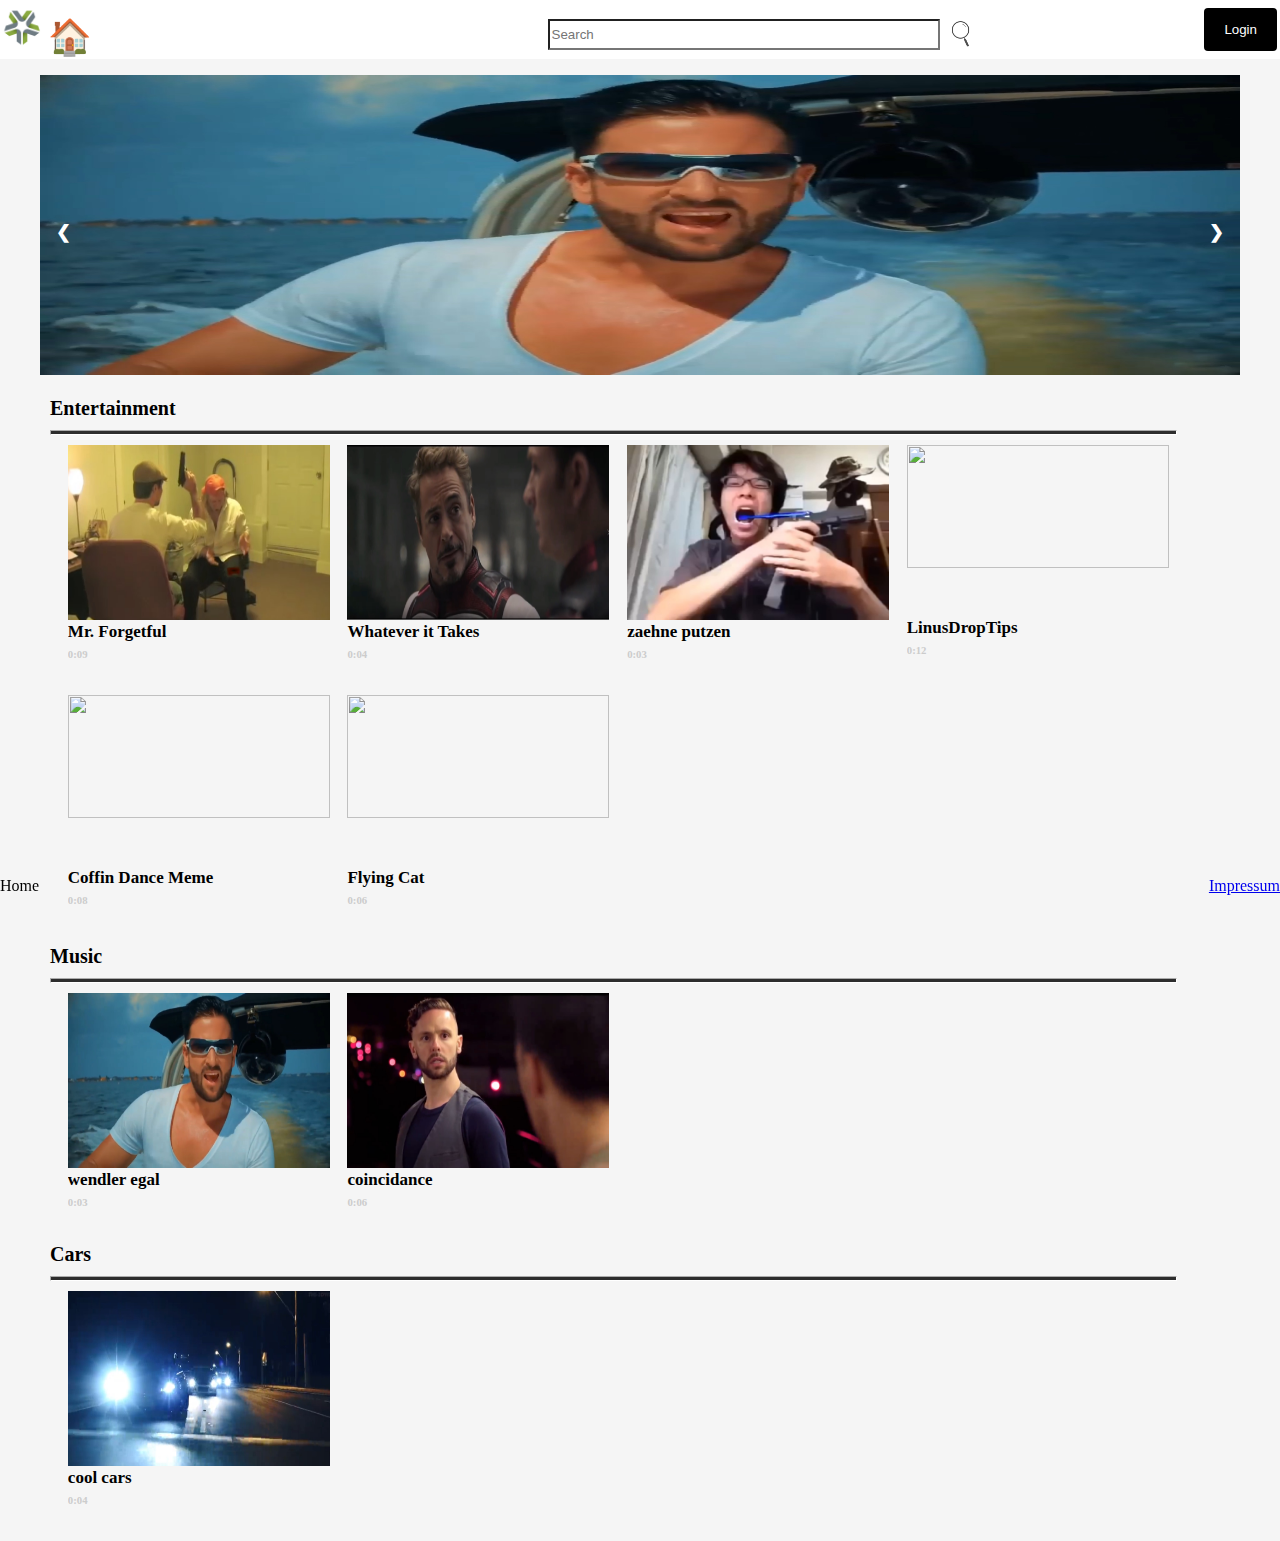
==== WebApp/index.html @ 6cb273bd "-local changes added house icon,console logs for several functions" ====
<!DOCTYPE html>

<html lang="de">
<head>
    <link href="styles/index.css" rel="stylesheet">
    <link href="styles/video.css" rel="stylesheet">
    <link href="styles/slideshow.css" rel="stylesheet">
    <link href="styles/login.css" rel="stylesheet">
    <title > Team 17</title>
    <script src="scripts/video.js"></script>
    <script src="scripts/comments.js"></script>
    <script src="scripts/slideshow.js"></script>
    <script src="scripts/login.js"></script>
    <script src="scripts/alert.js"></script>
    <script src="scripts/comments.js"></script>
    <script src="scripts/impressum.js"></script>
    <meta charset="utf-8"/>
    <meta content="width=device-width, initial-scale=1.0" name="viewport">
    <meta content="Lassen Sie sich durch kurze Videos ein Lächeln aufs Gesicht zaubern" name="description">
    <meta content="Videos,Fun,clips" name="keywords">
    <meta content="Team 17" name="author">

</head>
<body onload="init()">
<div id="upperBody" class="upperbody">
    <header>
        <ul class="header">
            <li class="header">
<!--                alert fenster angelegt an https://www.w3schools.com/css/tryit.asp?filename=trycss_css_image_overlay_slidetop-->
                <div class="alert" id="alert" style="z-index: 5">
                    <div class="text-alert" id="alert-text"></div>
                </div>
            </li>
            <li class="header" style="margin-top: 5px" id="logo">
                <img height="44" onclick="handleDecisionImpressum()" src="media/bilder/Logo.png" style="cursor: pointer" width="44"
                alt="logo"/>
                <span onclick="handleDecisionImpressum()" id="homeButtonIcon">&#127968;</span>
            </li>
            <li class="header"  id="search_header">
                <div id="searcharea" style="text-align: center">
                    <label for="searchentry"></label>
                    <input id="searchentry" placeholder="Search" type="text">
                    <img id="searchPic" onclick="searchVideos()" src="./media/bilder/icon_Search.png" alt="searchIcon">
                </div>
            </li>
            <li class="header" style=" float: right" id="loginStuff">
                <span id="login-name"></span>
                <button id="loginLogout" onclick="document.getElementById('login').style.display='block'" style="width: auto; float: right">Login
                </button>
            </li>
        </ul>
    </header>
</div>
<div id="impressum" style="display: none">
    Team 17 <br> <br>
    Salzdahlumer Str. 46/48, 38302 Wolfenbüttel <br> <br>
    Telefon: 0123456789<br> <br>
    E-Mail: m.kannathasan@ostfalia.de, c.peters@ostfalia.de, si.isaak@ostfalia.de, ti.fricke@ostfalia.de<br> <br>
    Matrikelnummern: Mathusan: 70463094 Christopher: 70463991 Simon: 70462759 Till: 70463997<br> <br>
</div>


<div id="lowerBody" class="lowerbody">
    <div id="searchentrys" style="text-align: center"></div>
<!-- Login Fenster angelegt an: https://www.w3schools.com/howto/howto_css_login_form.asp   -->
    <div class="background-login" id="login">
        <form class="login-window animate" id="logininput" method="get">
            <div class="closediv">
                <div id="login-header">Login</div>
                <span class="close-x" onclick="closeLoginWindow()" title="Fenster schließen">&times;</span>
            </div>
            <div class="window-form clearfix">
                <label for="username"><b>Benutzername</b></label>
                <input class="login" id="username" maxlength="20" name="username" placeholder="Benutzername eintragen"
                       required
                       type="text">

                <label for="password"><b>Passwort</b></label>
                <input class="login" id="password" maxlength="20" name="password" placeholder="Passwort eintragen"
                       required
                       type="password">

                <div id="login-notification" style="color: #f44336; display: none;"></div>
            </div>
            <div class="window-form" style="background-color: #f2f2f2">
                <button class="closebtn" onclick="closeLoginWindow()" title="Fenster schließen" type="button">Cancel
                </button>
                <button class="login" onclick="loginCheck()" style="text-align: center" type="button">Login</button>
            </div>

        </form>
    </div>
    <script>
        let windowLogin = document.getElementById('login');

        window.onclick = function (event) {
            if (event.target === windowLogin) {
                closeLoginWindow();
            }
        }
    </script>

    <div id="slideShow">
        <!-- Slideshow container -->
        <div class="slideshow-container" id="slideshow-container">
            <!-- Full-width images with number and caption text -->
            <div class="mySlides fade">
                <img src="media/bilder/wendler_egal.jpg" style="width:100%; height:300px" alt="wendler_egal" >
            </div>
            <div class="mySlides fade">
                <img src="media/bilder/whatever_it_takes.jpg" style="width:100% ;height:300px" alt="whatever_it_takes">
            </div>
            <div class="mySlides fade">
                <img src="media/bilder/zaehne_putzen.jpg" style="width:100%; height:300px" alt="zaehne_putzen">
            </div>
            <div class="mySlides fade">
                <img src="media/bilder/cool_cars.jpg" style="width:100%; height:300px" alt="cool_cars">
            </div>
            <!-- Next and previous buttons -->
            <a class="prev" id="prev" onclick="plusSlides(-1)">&#10094;</a>
            <a class="next" id="next" onclick="plusSlides(1)">&#10095;</a>
            <script> plusSlides(0)</script>
        </div>
    </div>
    <br>


    <div id="videooverview"></div>
    <div id="videoArea" style="display: none;">
        <div id="commentSection">
            <div id="videoInfo">
                <h1 id="videotitle" style="display: inline-block;">Title</h1>
            </div>
            <div id="submitCommentDiv" style="display: none;">
                <!--                <input id="inputname" placeholder="Author" class="commentInput">-->
                <label for="inputMessage"></label>
                <input id="inputMessage" placeholder="Message">
                <button id="submitCommentButton" onclick="submitComment()">Submit Comment</button>
            </div>
            <div id="createCommentArea">

            </div>
        </div>
    </div>

    <div class="footer">

        <ul class="footer">
            <li class="footer"><a onclick="handleDecisionImpressum()" style="cursor: pointer"> Home</a></li>
            <li class="footer" style="float: right;"> <a href="#Impressum" onclick="hideSite()"> Impressum </a> </li>
        </ul>

    </div>

</div>



</body>

</html>
---- WebApp/styles/index.css ----
body {
    background-color: whitesmoke;
    margin: auto;
}

#upperBody{
    z-index: 2;
    width: 100%;
    margin: auto;
}


#lowerBody{
    padding: 16px;
    max-width: 1200px;
    margin: auto;
}

.sticky + .lowerbody {
    padding-top: 102px;
}

.sticky {
    position: fixed;
    top: 0;
    width: 100%
}
header{
    //padding: 30px;
    background-color:white;
    }
ul.header {
    list-style-type: none;
    margin: 0;
    padding: 0;
    overflow: hidden;
}
li.header {
    float: left;
}
nav{
    text-align: center;
    font-size: 20px;

}

ul.nav {
   // background-color: #666;
    padding: 10px;
    list-style-type: none;
    overflow: hidden;
}

li.nav{
    display: inline-block;
    margin-right: 40px;
}


.videoLink {

    white-space: nowrap;
    overflow: hidden;
    text-overflow: ellipsis;
    border-color: floralwhite;
    float: left;
    margin-left: 1.5%;
    height: 250px;
    min-width: 125px;
    width: 22%;

    color: black;
}
h5{
    margin-top: -2px;
    font-size: 17px;
    height: 0;

}

h6{
    margin-top: -2px;
    color:#cccccc;
}

.thumbnail{
    width: 100%;
    height: 70%;
    max-height: 175px;
}

.category{
    clear: both;
    margin-left: 10px;
}
hr{
    width: 94.5%;
    background-color: #2d2d2d;
    height: 3px;
    margin-right:20%;
    border-color: white;
}
.text_category{
    font-size: 20px;
    font-weight: bold;
}
#searchentry{
    width: 60%;
    color: black;
    position: relative;
    margin: auto;
    top:6px;
    background-color: white;
    height: 25px;
}
#searchPic{
    height: 33px;
    position: relative;
    top: 17px;
    margin: auto;
    cursor: pointer;
    border-radius: 4px;
}
#search_header{
    width: 50%;
    margin-left:350px;


}


@media only screen and (min-width: 300px)and (max-width:400px ) {
    #search_header{
        margin-left:0 ;
    }
    #searchentry{
        left:5px;
    }
    #searchPic{
        left:10px;
        width: 10%;
    }
    .closebtn{
        margin-left: -12px;
    }
    .login{

    }
}

@media only screen and (max-width: 900px) {
    #search_header{
        margin-left:0 ;
    }
    #searchentry{
        left:5px;
    }
    #searchPic{
        left:10px;
        width: 10%;
    }
    .closebtn{

        margin-left: -12px;
    }
    .login{

    }
}
#homeButtonIcon{
    font-size: 35px;
    cursor: pointer;
}


ul.footer {
    list-style: none;
    margin: 0;
    padding: 5px 0;
    overflow: hidden;
}
div.footer {
    position: fixed;
    bottom: 0;
    width: 100%;
    left: 0;
    right: 0;
}

li.footer{
    float: left;
}

#login-name{
    margin-top:8px;
    margin-right:12px;
    width: 35px;
    line-height: 35px;
    border-radius: 50%;
    text-align: center;
    font-size: 32px;
    border: 2px solid black;
    background-color: yellowgreen;
}
---- WebApp/styles/video.css ----
#commentSection{
    background-color: whitesmoke;
}
.comment{
    margin: auto;
    font-size: small;
    background-color: whitesmoke;
    font-family: Tahoma, Geneva, sans-serif;
    padding: 1%;
    border-bottom: 1px solid lightgrey;
}

#videoArea{
    position: relative;
    max-width:  800px;
    margin: 5% auto auto;
    background-color: black;
    -webkit-box-shadow: 0 7px 13px 0 rgba(0,0,0,0.75);
    -moz-box-shadow: 0 7px 13px 0 rgba(0,0,0,0.75);
    box-shadow: 0 7px 13px 0 rgba(0,0,0,0.75);

}

#createCommentArea{
    margin: auto;
    font-size: x-small;
    background-color: whitesmoke;
}

#videoInfo{
    margin: auto;
    font-size: x-small;
    background-color: whitesmoke;
    padding-left: 1%;
    padding-right: 1%;
    border-bottom: 1px solid grey;
}

#submitCommentDiv{
    border-bottom: 1px solid lightgrey;
    padding-left: 1%;
    padding-right: 1%;
}

#submitCommentButton{
    float: right;
    background-color: #000000;
    cursor:pointer;
    padding: 5px;
    margin-top: 10px;
    margin-bottom: 10px;
    text-decoration:none;
    width: auto;
}

#inputMessage{
    border-left-style: none;
    border-right-style: none;
    border-top-style: none;
    background-color: whitesmoke;
    border-bottom-style: groove;
    min-height: 50px;
    padding-bottom: 0;
    height: 2%;
    width: 80%;
}
#backtovideos{
    font-size: 40px;
    font-weight: bold;
    position: absolute;
    top: 5px;
    right: 10px;
    color: red;
    cursor: pointer;
    }
#backtovideos:hover {
    font-weight: bolder;
}

.player{
    width: 100%;
    height: auto;
}
---- WebApp/styles/slideshow.css ----
/* Slideshow container */
.slideshow-container {
    visibility: visible;
    position: relative;
    margin: auto;
}

/* Hide the images by default */
.mySlides {
    display: none;
    width:100%;
    height:auto;
}

/* Next & previous buttons */
.prev, .next {
    cursor: pointer;
    position: absolute;
    top: 50%;
    width: auto;
    margin-top: -22px;
    padding: 16px;
    color: white;
    font-weight: bold;
    font-size: 18px;
    transition: 0.6s ease;
    border-radius: 0 3px 3px 0;
    user-select: none;
}

/* Position the "next button" to the right */
.next {
    right: 0;
    border-radius: 3px 0 0 3px;
}

/* On hover, add a black background color with a little bit see-through */
.prev:hover, .next:hover {
    background-color: rgba(0,0,0,0.8);
}

/* Caption text */
.text {
    color: #000000;
    font-size: 20px;
    position: sticky;
    bottom: 8px;
    width: 100%;
    text-align: left;
}

/* Number text (1/3 etc) */
.numbertext {
    color: #f2f2f2;
    font-size: 12px;
    padding: 8px 12px;
    position: absolute;
    top: 0;
}

/* The dots/bullets/indicators */




/* Fading animation */
.fade {
    -webkit-animation-name: fade;
    -webkit-animation-duration: 1.5s;
    animation-name: fade;
    animation-duration: 1.5s;
}

@-webkit-keyframes fade {
    from {opacity: .4}
    to {opacity: 1}
}

@keyframes fade {
    from {opacity: .4}
    to {opacity: 1}
}
---- WebApp/styles/login.css ----
input[type=text].login, input[type=password].login {
    width: 100%;
    padding: 10px 15px;
    margin: 10px 0;
    display: inline-block;
    border: 1px solid #ccc;
    box-sizing: border-box;
}

button {
    background-color: #000000;
    color: white;
    padding: 14px 20px;
    margin: 8px 3px;
    border: none;
    cursor: pointer;
    border-radius: 4px;
}

button.login {
    float: right;
    display: inline-block;
    padding: 14px 20px;
    margin: 8px 0;
    width: auto;
}

button:hover {
    opacity: 0.8;
}
button:hover .login-alert{
    bottom: 90%;
    height: 10%;
}
#login-header{
    background-color: #4CAF50;
    text-align: center;
    padding: 8px 0;
    font-size: larger;
    font-weight: bolder;
    margin: 0 0 20px 0;
}

.closebtn{
    //width: auto;
    background-color: #f44336;
    float: none;
}
.window-form{
    padding: 0 16px 16px 16px;
}
.background-login{
    display: none;
    position: fixed;
    z-index: 1;
    left: 0;
    top: 0;
    width: 100%;
    height: 100%;
    overflow: auto;
    background-color: rgba(0,0,0,0.4);
    padding-top: 60px;
}
.closediv{
    position: relative;
}
.login-window{
    background-color: #fefefe;
    margin: 5% auto 15% auto;
    border: 1px solid #888;
    max-width: 400px;
}
.close-x{
    position: absolute;
    right: 25px;
    top: 0;
    color: black;
    font-size: 35px;
    font-weight: bold;
}
.close-x:hover,
.close-x:focus {
    color: red;
    cursor: pointer;
}
.alert{
    position: fixed;
    bottom: 100%;
    left: 0;
    right: 0;
    margin:auto;
    background-color: #4CAF50;
    overflow: hidden;
    width: 40%;
    height: 0;
    transition: .7s ease;
    border-radius: 8px;
    }
.text-alert {
    color: white;
    font-size: larger;
    font-weight: bolder;
    position: absolute;
    overflow: hidden;
    top: 50%;
    left: 50%;
    transform: translate(-50%, -50%);
    -ms-transform: translate(-50%, -50%);
}

.animate {
    -webkit-animation: animatezoom 0.6s;
    animation: animatezoom 0.6s;
}

@-webkit-keyframes animatezoom {
    from {-webkit-transform: scale(0)}
    to {transform: scale(1)}
}
.clearfix::after {
    content: "";
    clear: both;
    display: table;
}
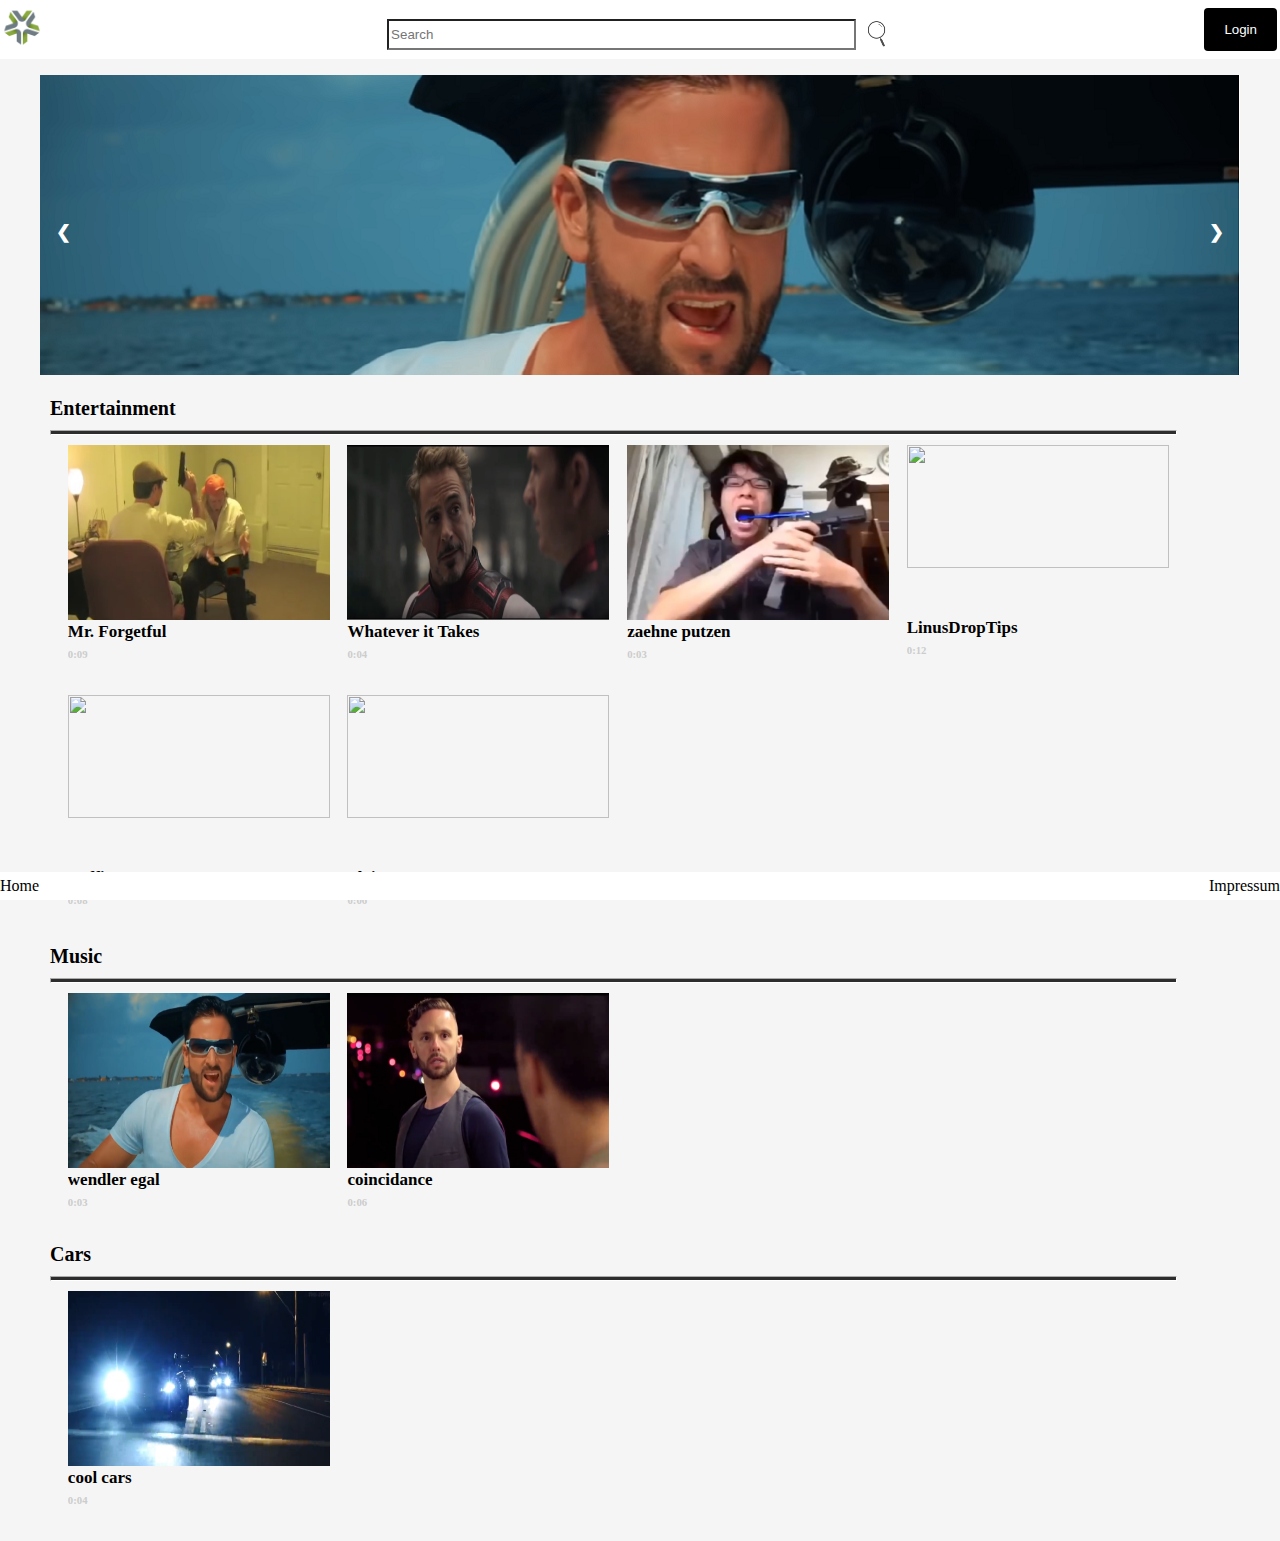
==== commit a8688ca4: "Merge remote-tracking branch 'origin/developer' into developer" ====
--- a/WebApp/index.html
+++ b/WebApp/index.html
@@ -12,8 +12,8 @@
     <script src="scripts/slideshow.js"></script>
     <script src="scripts/login.js"></script>
     <script src="scripts/alert.js"></script>
-    <script src="scripts/comments.js"></script>
     <script src="scripts/impressum.js"></script>
+    <script src="scripts/test.js"></script>
     <meta charset="utf-8"/>
     <meta content="width=device-width, initial-scale=1.0" name="viewport">
     <meta content="Lassen Sie sich durch kurze Videos ein Lächeln aufs Gesicht zaubern" name="description">
@@ -24,17 +24,14 @@
 <body onload="init()">
 <div id="upperBody" class="upperbody">
     <header>
+        <!--                alert fenster angelegt an https://www.w3schools.com/css/tryit.asp?filename=trycss_css_image_overlay_slidetop-->
+        <div class="alert" id="alert" style="z-index: 5">
+            <div class="text-alert" id="alert-text"></div>
+        </div>
         <ul class="header">
-            <li class="header">
-<!--                alert fenster angelegt an https://www.w3schools.com/css/tryit.asp?filename=trycss_css_image_overlay_slidetop-->
-                <div class="alert" id="alert" style="z-index: 5">
-                    <div class="text-alert" id="alert-text"></div>
-                </div>
-            </li>
-            <li class="header" style="margin-top: 5px" id="logo">
-                <img height="44" onclick="handleDecisionImpressum()" src="media/bilder/Logo.png" style="cursor: pointer" width="44"
+            <li class="header" style="margin-top: 5px;width: 20%;" id="homeLogo">
+                <img height="44px" onclick="handleDecisionImpressum()" src="media/bilder/Logo.png" style="cursor: pointer" width="44px"
                 alt="logo"/>
-                <span onclick="handleDecisionImpressum()" id="homeButtonIcon">&#127968;</span>
             </li>
             <li class="header"  id="search_header">
                 <div id="searcharea" style="text-align: center">
@@ -43,7 +40,7 @@
                     <img id="searchPic" onclick="searchVideos()" src="./media/bilder/icon_Search.png" alt="searchIcon">
                 </div>
             </li>
-            <li class="header" style=" float: right" id="loginStuff">
+            <li class="header" style=" float: right;" id="loginStuff">
                 <span id="login-name"></span>
                 <button id="loginLogout" onclick="document.getElementById('login').style.display='block'" style="width: auto; float: right">Login
                 </button>
@@ -51,13 +48,7 @@
         </ul>
     </header>
 </div>
-<div id="impressum" style="display: none">
-    Team 17 <br> <br>
-    Salzdahlumer Str. 46/48, 38302 Wolfenbüttel <br> <br>
-    Telefon: 0123456789<br> <br>
-    E-Mail: m.kannathasan@ostfalia.de, c.peters@ostfalia.de, si.isaak@ostfalia.de, ti.fricke@ostfalia.de<br> <br>
-    Matrikelnummern: Mathusan: 70463094 Christopher: 70463991 Simon: 70462759 Till: 70463997<br> <br>
-</div>
+
 
 
 <div id="lowerBody" class="lowerbody">
@@ -83,9 +74,8 @@
                 <div id="login-notification" style="color: #f44336; display: none;"></div>
             </div>
             <div class="window-form" style="background-color: #f2f2f2">
-                <button class="closebtn" onclick="closeLoginWindow()" title="Fenster schließen" type="button">Cancel
-                </button>
-                <button class="login" onclick="loginCheck()" style="text-align: center" type="button">Login</button>
+                <button class="closebtn" onclick="closeLoginWindow()" title="Fenster schließen" type="button">Cancel</button>
+                <button class="login" id="loginButton" onclick="loginCheck()" style="text-align: center" type="button">Login</button>
             </div>
 
         </form>
@@ -105,16 +95,16 @@
         <div class="slideshow-container" id="slideshow-container">
             <!-- Full-width images with number and caption text -->
             <div class="mySlides fade">
-                <img src="media/bilder/wendler_egal.jpg" style="width:100%; height:300px" alt="wendler_egal" >
+                <img src="media/bilder/Wendler_slideshow.png" style="width:100%; height:auto;" alt="wendler_egal" >
             </div>
             <div class="mySlides fade">
-                <img src="media/bilder/whatever_it_takes.jpg" style="width:100% ;height:300px" alt="whatever_it_takes">
+                <img src="media/bilder/Whatever_slideshow.png" style="width:100% ;height:auto;" alt="whatever_it_takes">
             </div>
             <div class="mySlides fade">
-                <img src="media/bilder/zaehne_putzen.jpg" style="width:100%; height:300px" alt="zaehne_putzen">
+                <img src="media/bilder/zaehnePutzen_Slideshow.png" style="width:100%; height:auto;" alt="zaehne_putzen">
             </div>
             <div class="mySlides fade">
-                <img src="media/bilder/cool_cars.jpg" style="width:100%; height:300px" alt="cool_cars">
+                <img src="media/bilder/coolCars_slideshow.png" style="width:100%; height:auto;" alt="cool_cars">
             </div>
             <!-- Next and previous buttons -->
             <a class="prev" id="prev" onclick="plusSlides(-1)">&#10094;</a>
@@ -143,11 +133,21 @@
         </div>
     </div>
 
+    <div id="impressum" style="display: none">
+        Team 17 <br> <br>
+        Salzdahlumer Str. 46/48, 38302 Wolfenbüttel <br> <br>
+        Telefon: 0123456789<br> <br>
+        E-Mail: m.kannathasan@ostfalia.de, c.peters@ostfalia.de, si.isaak@ostfalia.de, ti.fricke@ostfalia.de<br> <br>
+        Matrikelnummern: Mathusan Kannathasan: 70463094 Christopher Peters: 70463991 Simon Isaak: 70462759 Till Fricke: 70463997<br> <br>
+    </div>
+
     <div class="footer">
 
         <ul class="footer">
             <li class="footer"><a onclick="handleDecisionImpressum()" style="cursor: pointer"> Home</a></li>
-            <li class="footer" style="float: right;"> <a href="#Impressum" onclick="hideSite()"> Impressum </a> </li>
+            <li class="footer" style="float: right; cursor: pointer;">
+                <a onclick="hideSite()"> Impressum </a>
+            </li>
         </ul>
 
     </div>
--- a/WebApp/styles/index.css
+++ b/WebApp/styles/index.css
@@ -26,7 +26,7 @@
     width: 100%
 }
 header{
-    //padding: 30px;
+    /*padding: 30px;*/
     background-color:white;
     }
 ul.header {
@@ -45,7 +45,7 @@
 }
 
 ul.nav {
-   // background-color: #666;
+    /*background-color: #666;*/
     padding: 10px;
     list-style-type: none;
     overflow: hidden;
@@ -66,7 +66,7 @@
     float: left;
     margin-left: 1.5%;
     height: 250px;
-    min-width: 125px;
+    min-width: 250px;
     width: 22%;
 
     color: black;
@@ -121,18 +121,10 @@
     cursor: pointer;
     border-radius: 4px;
 }
-#search_header{
-    width: 50%;
-    margin-left:350px;
-
-
-}
-
-
-@media only screen and (min-width: 300px)and (max-width:400px ) {
-    #search_header{
-        margin-left:0 ;
-    }
+
+
+
+@media only screen and (max-width:400px ) {
     #searchentry{
         left:5px;
     }
@@ -140,38 +132,11 @@
         left:10px;
         width: 10%;
     }
-    .closebtn{
-        margin-left: -12px;
-    }
-    .login{
-
-    }
-}
-
-@media only screen and (max-width: 900px) {
-    #search_header{
-        margin-left:0 ;
-    }
-    #searchentry{
-        left:5px;
-    }
-    #searchPic{
-        left:10px;
-        width: 10%;
-    }
-    .closebtn{
-
-        margin-left: -12px;
-    }
-    .login{
-
-    }
 }
 #homeButtonIcon{
     font-size: 35px;
     cursor: pointer;
 }
-
 
 ul.footer {
     list-style: none;
@@ -185,10 +150,32 @@
     width: 100%;
     left: 0;
     right: 0;
+    background-color:white;
 }
 
 li.footer{
     float: left;
+}
+
+.quellTable{
+    border: 1px solid black;
+    border-collapse: collapse;
+    border-spacing: 5px;
+}
+
+.quellTable tr:nth-child(even){
+    background-color: #dddddd;
+}
+
+.quellTable td, th{
+    border: 1px #dddddd;
+    border-collapse: collapse;
+    text-align: center;
+    padding: 8px;
+}
+
+thead{
+    background-color: #a2a2a2;
 }
 
 #login-name{
@@ -201,4 +188,45 @@
     font-size: 32px;
     border: 2px solid black;
     background-color: yellowgreen;
-}+    float: right;
+}
+#search_header {
+    width: 60%;
+}
+#loginStuff {
+    width: 20%;
+}
+
+@media only screen and (max-width: 400px) {
+    .closebtn {
+        width: 100%;
+        margin: 5px auto;
+    }
+    #loginButton{
+        width: 100%;
+        float: none;
+        margin: auto;
+    }
+    .videoLink{
+        width: 100%;
+        margin: auto;
+    }
+}
+@media only screen and (max-width: 700px) {
+    #search_header{
+        width: 100%;
+        margin: 0 0 20px 0;
+    }
+    #loginStuff{
+        width: 60%;
+        position: absolute;
+        right: 5px;
+    }
+    #searchentry{
+        width: 70%;
+    }
+}
+
+
+
+
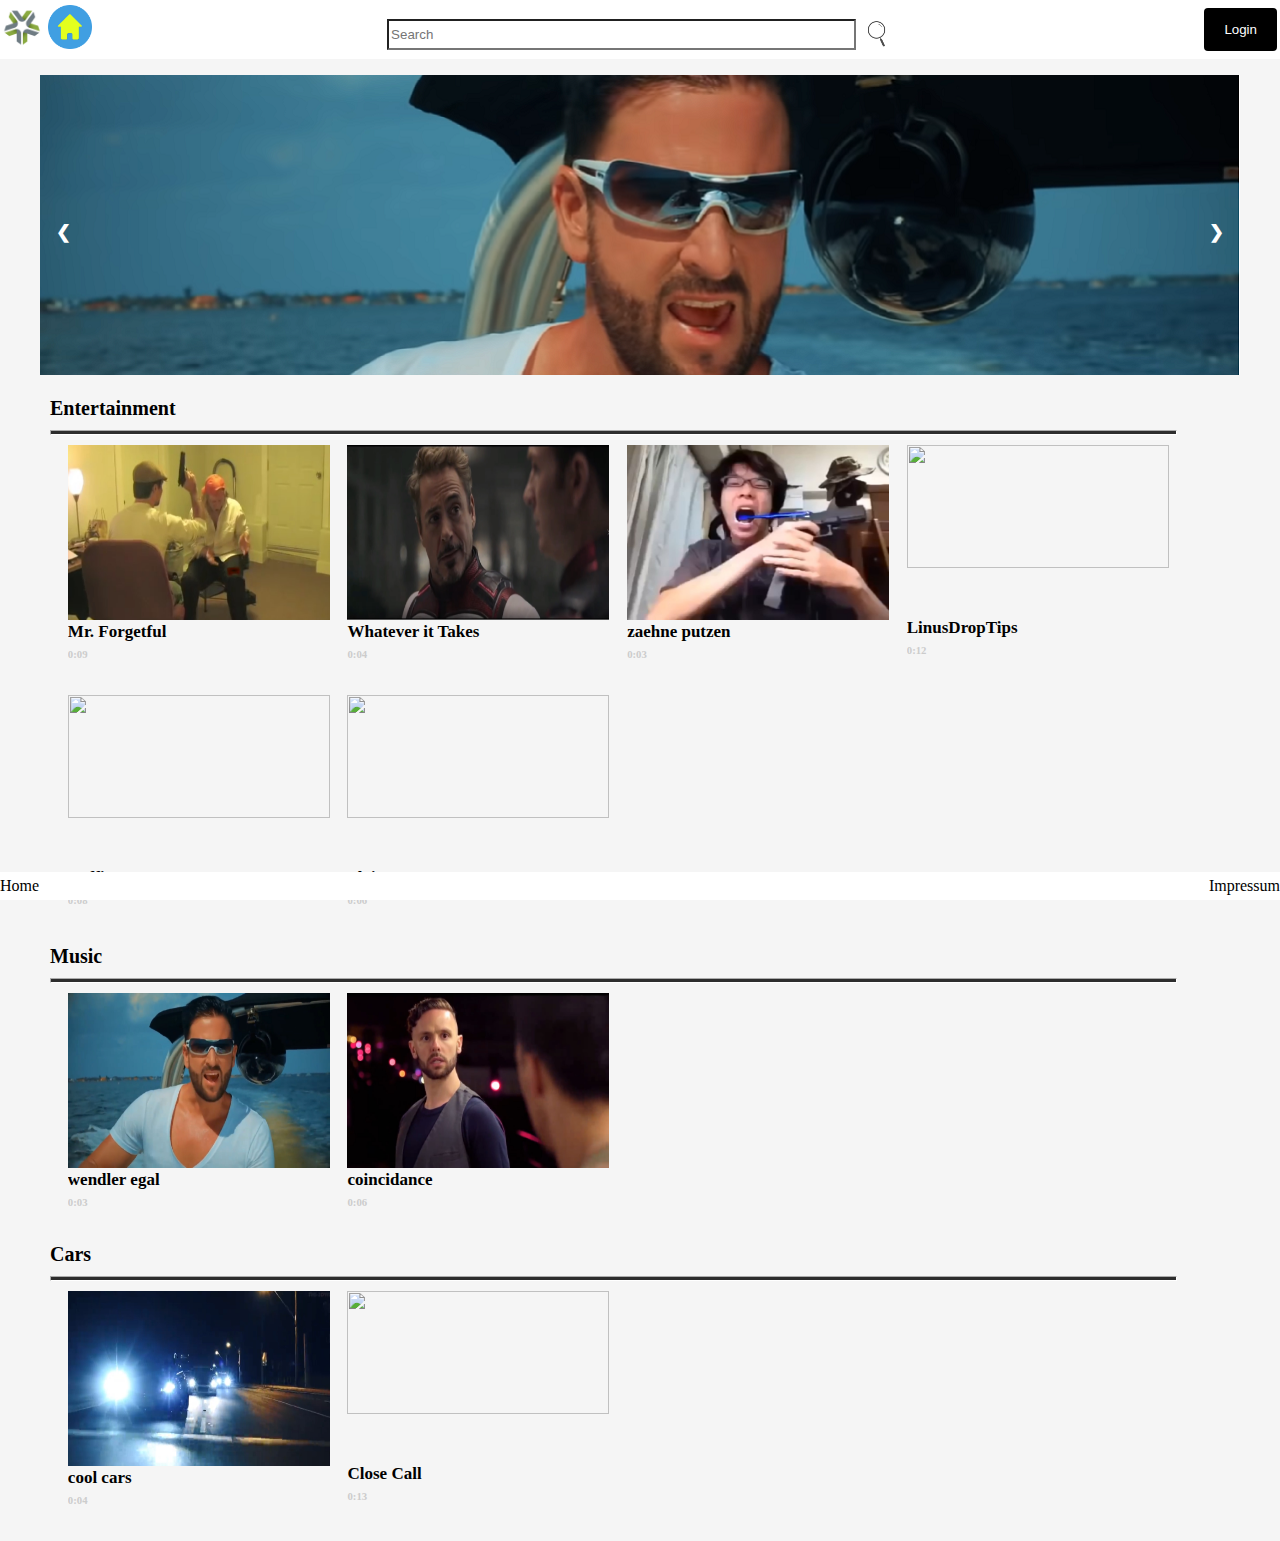
==== commit f2a6e3db: "- comments and houseIcon added" ====
--- a/WebApp/index.html
+++ b/WebApp/index.html
@@ -32,6 +32,8 @@
             <li class="header" style="margin-top: 5px;width: 20%;" id="homeLogo">
                 <img height="44px" onclick="handleDecisionImpressum()" src="media/bilder/Logo.png" style="cursor: pointer" width="44px"
                 alt="logo"/>
+                <img height="44px" onclick="handleDecisionImpressum()" src="media/bilder/houseIcon.png" style="cursor: pointer" width="44px"
+                     alt="logo"/>
             </li>
             <li class="header"  id="search_header">
                 <div id="searcharea" style="text-align: center">
--- a/WebApp/styles/index.css
+++ b/WebApp/styles/index.css
@@ -132,10 +132,6 @@
         left:10px;
         width: 10%;
     }
-}
-#homeButtonIcon{
-    font-size: 35px;
-    cursor: pointer;
 }
 
 ul.footer {
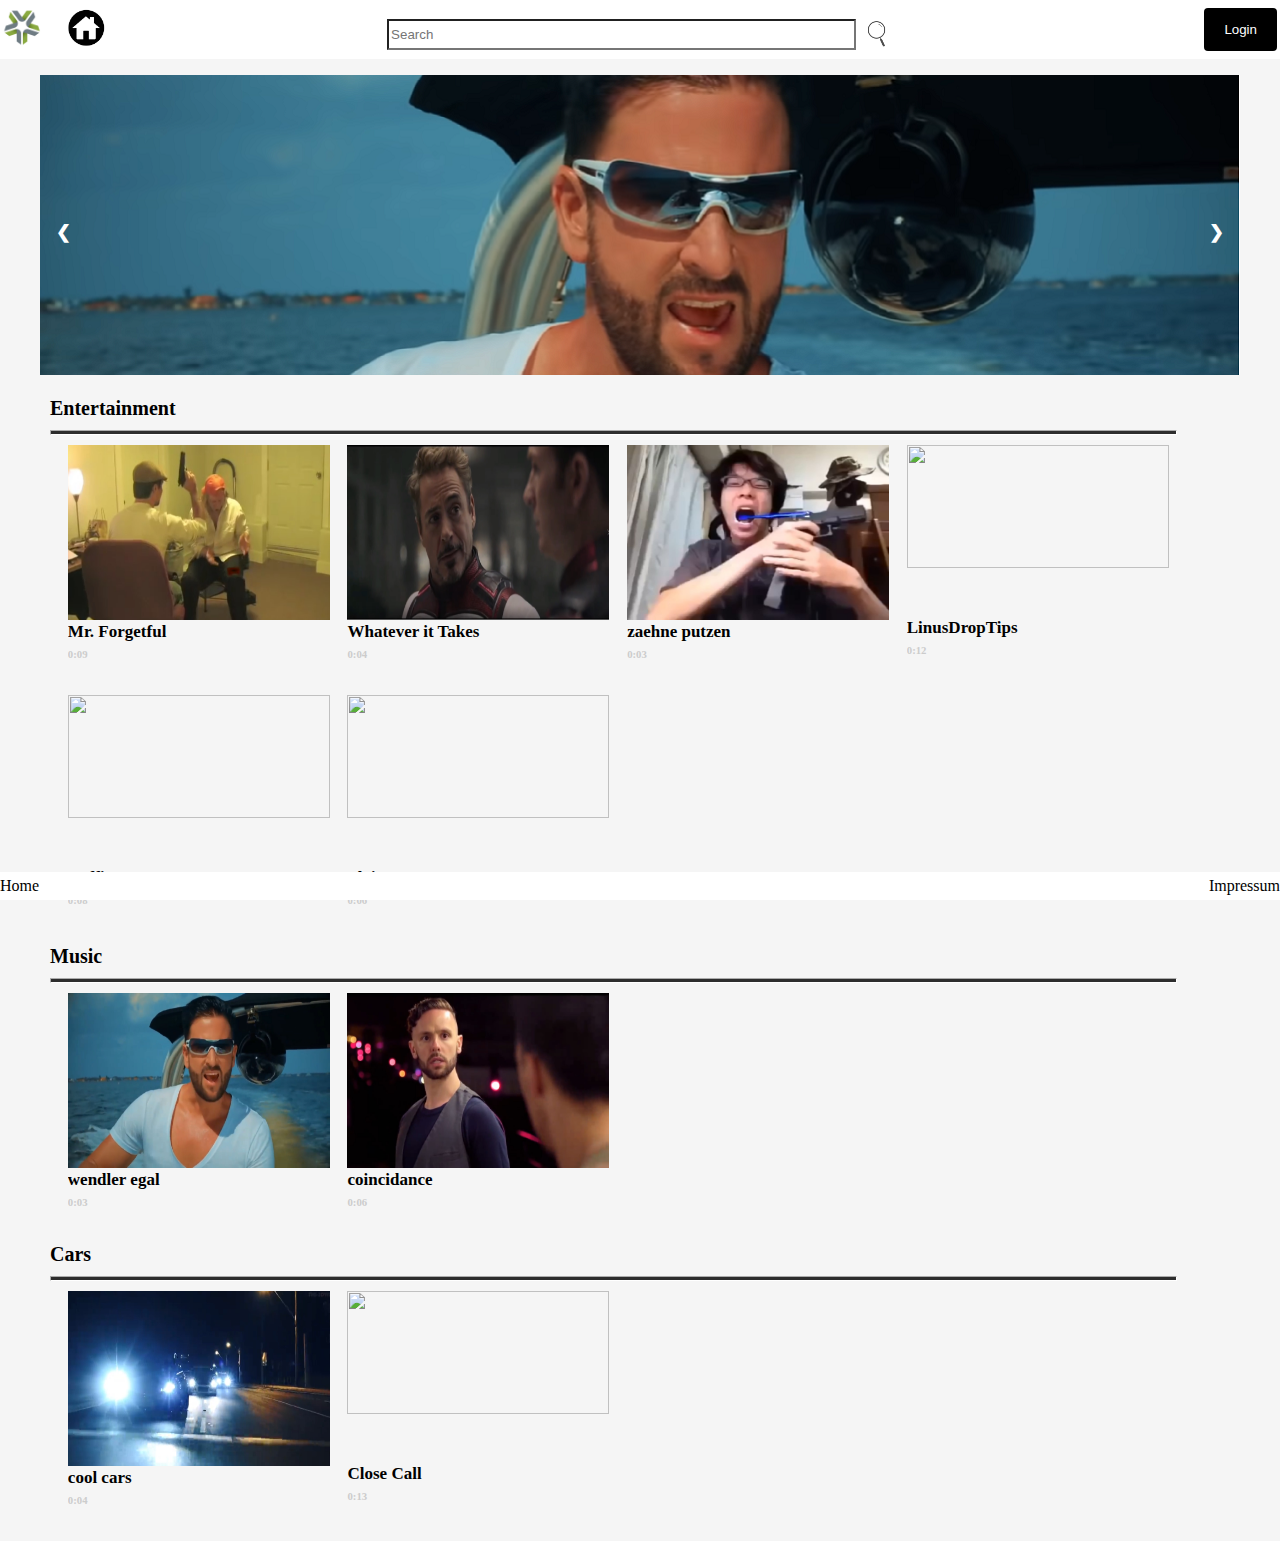
==== commit e092050a: "- Homebutton picture changed - Homebutton scaling +1 - Homebutton Responsive attempt (Hope its Simon" ====
--- a/WebApp/index.html
+++ b/WebApp/index.html
@@ -29,12 +29,16 @@
             <div class="text-alert" id="alert-text"></div>
         </div>
         <ul class="header">
-            <li class="header" style="margin-top: 5px;width: 20%;" id="homeLogo">
+            <li class="header" id="homeLogo">
                 <img height="44px" onclick="handleDecisionImpressum()" src="media/bilder/Logo.png" style="cursor: pointer" width="44px"
                 alt="logo"/>
-                <img height="44px" onclick="handleDecisionImpressum()" src="media/bilder/houseIcon.png" style="cursor: pointer" width="44px"
+            </li>
+            <li class="header" style="margin-top: 5px;width:15%;">
+                <img height="45px" onclick="handleDecisionImpressum()" src="media/bilder/home2Icon.jpg" style="cursor: pointer" width="45px"
                      alt="logo"/>
             </li>
+
+
             <li class="header"  id="search_header">
                 <div id="searcharea" style="text-align: center">
                     <label for="searchentry"></label>
@@ -91,7 +95,7 @@
             }
         }
     </script>
-
+    <!-- Slideshow Grundidee von : https://www.w3schools.com/howto/howto_js_slideshow.asp  -->
     <div id="slideShow">
         <!-- Slideshow container -->
         <div class="slideshow-container" id="slideshow-container">
--- a/WebApp/styles/index.css
+++ b/WebApp/styles/index.css
@@ -9,6 +9,10 @@
     margin: auto;
 }
 
+#homeLogo{
+    margin-top: 5px;
+    width: 5%;
+}
 
 #lowerBody{
     padding: 16px;
@@ -207,6 +211,9 @@
         width: 100%;
         margin: auto;
     }
+    #homeLogo{
+        width: 15%;
+    }
 }
 @media only screen and (max-width: 700px) {
     #search_header{
@@ -221,8 +228,11 @@
     #searchentry{
         width: 70%;
     }
-}
-
-
-
-
+    #homeLogo{
+        width: 15%;
+    }
+}
+
+
+
+
--- a/WebApp/styles/slideshow.css
+++ b/WebApp/styles/slideshow.css
@@ -1,8 +1,8 @@
-
 
 
 /* Slideshow container */
 .slideshow-container {
+    cursor: pointer;
     visibility: visible;
     position: relative;
     margin: auto;
--- a/WebApp/styles/login.css
+++ b/WebApp/styles/login.css
@@ -121,4 +121,4 @@
     content: "";
     clear: both;
     display: table;
-}+}
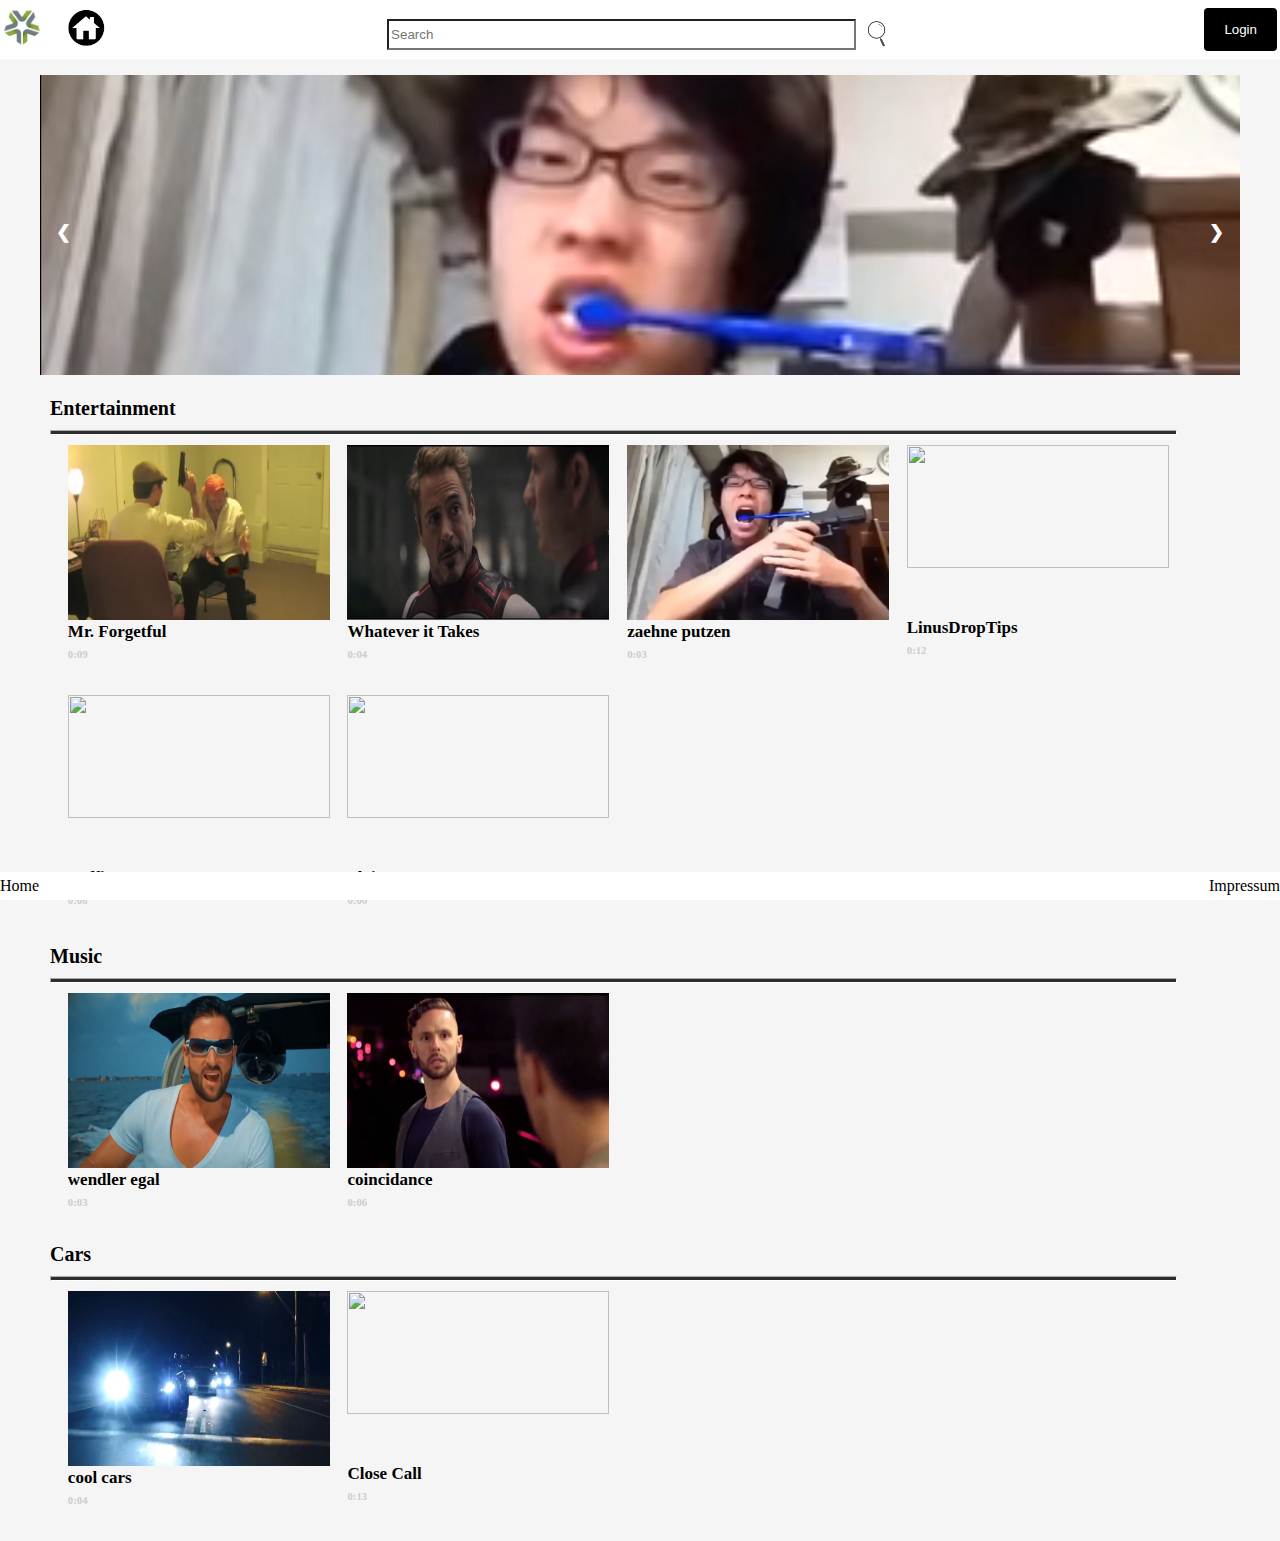
==== commit 93b43354: "patch before release" ====
--- a/WebApp/index.html
+++ b/WebApp/index.html
@@ -30,11 +30,11 @@
         </div>
         <ul class="header">
             <li class="header" id="homeLogo">
-                <img height="44px" onclick="handleDecisionImpressum()" src="media/bilder/Logo.png" style="cursor: pointer" width="44px"
+                <img onclick="handleDecisionImpressum()" title="Startseite" src="media/bilder/Logo.png" style="cursor: pointer; width: 44px; height: 44px;"
                 alt="logo"/>
             </li>
             <li class="header" style="margin-top: 5px;width:15%;">
-                <img height="45px" onclick="handleDecisionImpressum()" src="media/bilder/home2Icon.jpg" style="cursor: pointer" width="45px"
+                <img onclick="handleDecisionImpressum()" src="media/bilder/home2Icon.jpg" title="Startseite" style="cursor: pointer; width: 45px; height: 45px;"
                      alt="logo"/>
             </li>
 
@@ -43,12 +43,12 @@
                 <div id="searcharea" style="text-align: center">
                     <label for="searchentry"></label>
                     <input id="searchentry" placeholder="Search" type="text">
-                    <img id="searchPic" onclick="searchVideos()" src="./media/bilder/icon_Search.png" alt="searchIcon">
+                    <img id="searchPic" onclick="searchVideos()" title="Suchen" src="./media/bilder/icon_Search.png" alt="searchIcon">
                 </div>
             </li>
             <li class="header" style=" float: right;" id="loginStuff">
                 <span id="login-name"></span>
-                <button id="loginLogout" onclick="document.getElementById('login').style.display='block'" style="width: auto; float: right">Login
+                <button id="loginLogout" onclick="document.getElementById('login').style.display='block'" title="Anmelden" style="width: auto; float: right">Login
                 </button>
             </li>
         </ul>
@@ -81,7 +81,7 @@
             </div>
             <div class="window-form" style="background-color: #f2f2f2">
                 <button class="closebtn" onclick="closeLoginWindow()" title="Fenster schließen" type="button">Cancel</button>
-                <button class="login" id="loginButton" onclick="loginCheck()" style="text-align: center" type="button">Login</button>
+                <button class="login" id="loginButton" onclick="loginCheck()" title="Anmelden" style="text-align: center" type="button">Login</button>
             </div>
 
         </form>
@@ -131,7 +131,7 @@
                 <!--                <input id="inputname" placeholder="Author" class="commentInput">-->
                 <label for="inputMessage"></label>
                 <input id="inputMessage" placeholder="Message">
-                <button id="submitCommentButton" onclick="submitComment()">Submit Comment</button>
+                <button id="submitCommentButton" onclick="submitComment()" title="Kommentar absenden">Submit Comment</button>
             </div>
             <div id="createCommentArea">
 
@@ -144,7 +144,7 @@
         Salzdahlumer Str. 46/48, 38302 Wolfenbüttel <br> <br>
         Telefon: 0123456789<br> <br>
         E-Mail: m.kannathasan@ostfalia.de, c.peters@ostfalia.de, si.isaak@ostfalia.de, ti.fricke@ostfalia.de<br> <br>
-        Matrikelnummern: Mathusan Kannathasan: 70463094 Christopher Peters: 70463991 Simon Isaak: 70462759 Till Fricke: 70463997<br> <br>
+        Matrikelnummern: Mathusan Kannathasan: 70463094, Christopher Peters: 70463991, Simon Isaak: 70462759, Till Fricke: 70463997<br> <br>
     </div>
 
     <div class="footer">
@@ -160,8 +160,6 @@
 
 </div>
 
-
-
 </body>
 
 </html>
--- a/WebApp/styles/login.css
+++ b/WebApp/styles/login.css
@@ -42,7 +42,6 @@
 }
 
 .closebtn{
-    //width: auto;
     background-color: #f44336;
     float: none;
 }
@@ -105,11 +104,9 @@
     top: 50%;
     left: 50%;
     transform: translate(-50%, -50%);
-    -ms-transform: translate(-50%, -50%);
 }
 
 .animate {
-    -webkit-animation: animatezoom 0.6s;
     animation: animatezoom 0.6s;
 }
 
